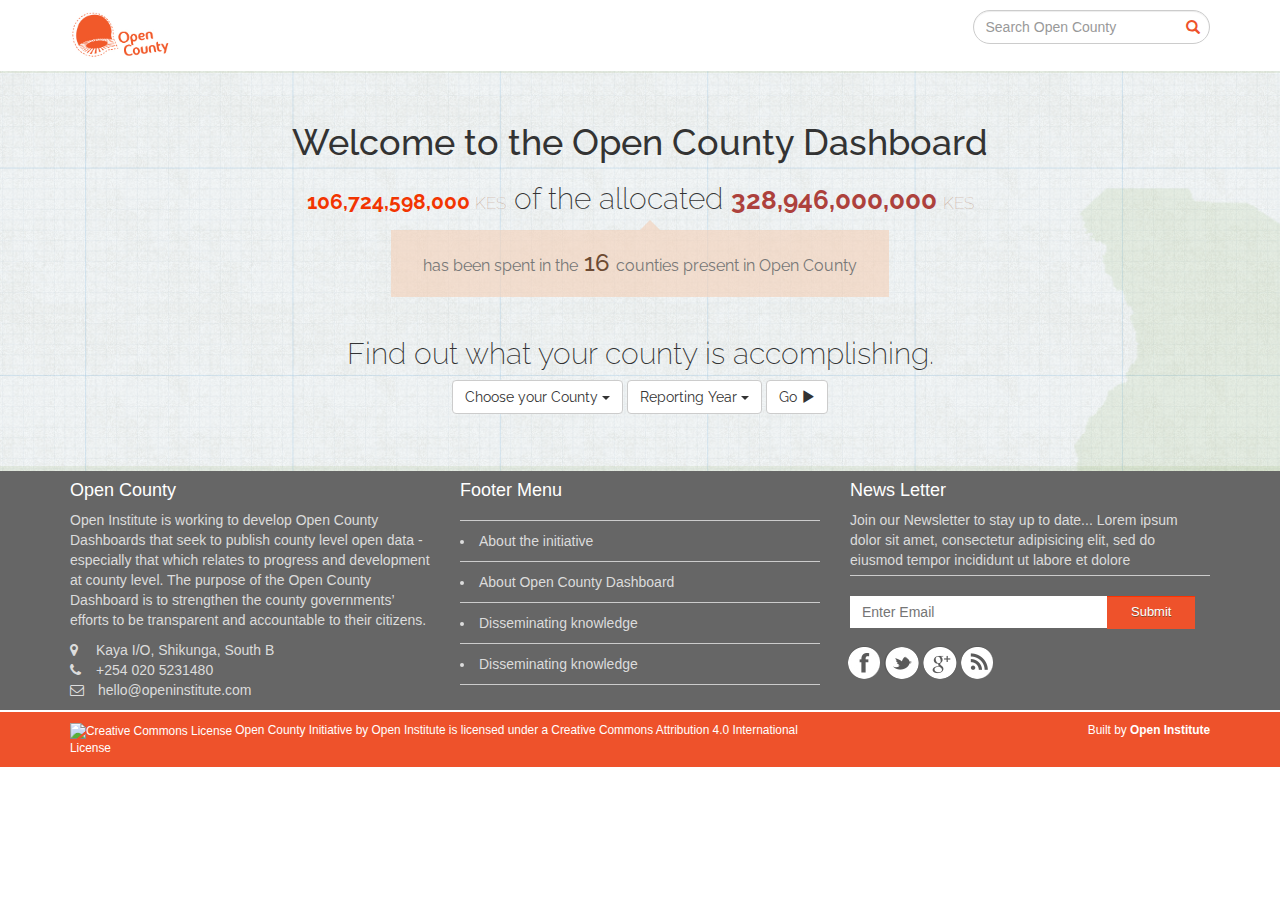
==== home.html @ 311abe21 "added home page" ====
<!DOCTYPE html>
<html lang="en">
  <head>
    <meta charset="utf-8">
    <meta http-equiv="X-UA-Compatible" content="IE=edge">
    <meta name="viewport" content="width=device-width, initial-scale=1">
    <title>Open Institute | Open County</title>

    <!-- Bootstrap -->
    <link href="http://maxcdn.bootstrapcdn.com/bootstrap/3.2.0/css/bootstrap.min.css" rel="stylesheet">
    <link type="text/css" rel="stylesheet" href="http://fonts.googleapis.com/css?family=Lato:400,700|Raleway:400,500,700|Roboto:400,700">
    <link href="css/font-awesome.min.css" rel="stylesheet">
    <link href="css/style.css" rel="stylesheet">
    <link href="css/bullet.css" rel="stylesheet">
    <link href="css/chart.css" rel="stylesheet">
    <link href="css/home.css" rel="stylesheet">

    <!-- HTML5 Shim and Respond.js IE8 support of HTML5 elements and media queries -->
    <!-- WARNING: Respond.js doesn't work if you view the page via file:// -->
    <!--[if lt IE 9]>
      <script src="https://oss.maxcdn.com/html5shiv/3.7.2/html5shiv.min.js"></script>
      <script src="https://oss.maxcdn.com/respond/1.4.2/respond.min.js"></script>
    <![endif]-->
  </head>
  <body>
    <!-- Banner -->
    <div class="banner">
      <div class="container">
        <div class="row">
          <div class="col-md-4">
            <a href="/">
              <img src="img/logo.jpg" class="logo" alt="Open Institute" />
            </a>
          </div>

          <div class="col-md-8 search">
            <form class="form-inline" role="form">
              <div class="form-group has-feedback">
                <input type="text" class="form-control term" placeholder="Search Open County" id="search-term" />
                <span class="glyphicon glyphicon-search form-control-feedback"></span>
              </div>
            </form>
          </div>
        </div>
      </div>
    </div>
    <!-- //End of Banner -->

    <!-- Hero -->
    <div class="hero">
      <div class="container">
        <h1>Welcome to the Open County Dashboard</h1>

        <div class="stats">
          <h2><small class="spent">106,724,598,000 </small><small class="unit">KES</small> of the allocated <small class="allocated">328,946,000,000 </small><small class="unit">KES</small></h2>
        </div>

        <div class="highlights">
          <h3><small class="desc">has been spent in the</small> 16 <small>counties present in Open County</small></h3>
        </div>

        <div class="navigation">
          <h2 class="heading">Find out what your county is accomplishing.</h2>

          <div class="options">
            <div class="dropdown">
              <button class="btn btn-default dropdown-toggle" type="button" id="dropdownMenu1" data-toggle="dropdown">
                Choose your County
                <span class="caret"></span>
              </button>
              <ul class="dropdown-menu" role="menu" aria-labelledby="dropdownMenu1">
                <li class="active"><a role="menuitem" tabindex="-1" href="#">National</a></li>
                <li class="divider"></li>
                <li><a role="menuitem" tabindex="-1" href="#">Nairobi</a></li>
                <li><a role="menuitem" tabindex="-1" href="#">Kisumu</a></li>
                <li><a role="menuitem" tabindex="-1" href="#">Bomet</a></li>
                <li><a role="menuitem" tabindex="-1" href="#">Kiambu</a></li>
              </ul>
            </div>

            <div class="dropdown">
              <button class="btn btn-default dropdown-toggle" type="button" id="dropdownMenu1" data-toggle="dropdown">
                Reporting Year
                <span class="caret"></span>
              </button>
              <ul class="dropdown-menu" role="menu" aria-labelledby="dropdownMenu1">              
                <li><a role="menuitem" tabindex="-1" href="#">2014</a></li>
                <li><a role="menuitem" tabindex="-1" href="#">2013</a></li>
              </ul>
            </div>

            <button type="button" class="btn btn-default btn-go">
              Go
              <span class="glyphicon glyphicon-play"></span>
            </button>
          </div>
        </div>
      </div>
    </div>
    <!-- End of hero -->

    <!-- Footer -->
    <div class="footer">
      <div class="footer-nav">
        <div class="container">
          <div class="row">
            <div class="col-md-4 about">
              <h4>Open County</h4>
              <p>Open Institute is working to develop Open County Dashboards that seek to publish county level open data - especially that which relates to progress and development at county level. The purpose of the Open County Dashboard is to strengthen the county governments’ efforts to be transparent and accountable to their citizens.</p>

              <div class="contacts">
                <ul>
                  <li>
                    <i class="fa fa-map-marker"></i>Kaya I/O, Shikunga, South B
                  </li>
                  <li>
                    <i class="fa fa-phone"></i>+254 020 5231480 
                  </li>
                  <li>
                    <i class="fa fa-envelope-o"></i>hello@openinstitute.com
                  </li>

                </ul>
              </div>
            </div>
            <div class="col-md-4 menu">
              <h4 class="footermenu">Footer Menu</h4>
                <ul class="footer-menu">
                    <li>
                    About the initiative
                    </li>
                    <li>
                    About Open County Dashboard
                    </li>
                    <li>
                    Disseminating knowledge
                    </li>
                    <li>
                    Disseminating knowledge
                    </li>
                  </ul>
            </div>
            <div class="col-md-4 ">
              <h4>News Letter</h4>
              <p class="social">Join our Newsletter to stay up to date...
              Lorem ipsum dolor sit amet, consectetur adipisicing elit, sed do eiusmod
              tempor incididunt ut labore et dolore
              </p>
              <form>
                <div class="row" style="padding-top: 10px;">
                  <div class="col-md-8">
                    <input type="text" placeholder="Enter Email" class="input placeholder">
                  </div>
                  <div class="col-md-4 submit">
                    <a href="#" class="Button">Submit</a>
                  </div>

              </form>
                <div class="socialicons">
                <a href="">
                  <img src="img/facebook.png">
                </a>
                <a href="">
                <img src="img/twitter.png">
                </a>
                <a href="">
                <img src="img/google.png">
                </a>
                <a href="">
                  <img src="img/rss.png">
                </a>
                </div>
              </div>
            </div>
          </div>
        </div>
      </div>

      <!-- Attribution -->
      <div class="attribution">
        <div class="container">
          <div class="row">
            <div class="col-md-8">
              <p>
                <img class="license" alt="Creative Commons License" style="border-width:0" src="http://i.creativecommons.org/l/by/4.0/80x15.png">
                Open County Initiative by Open Institute is licensed under a Creative Commons Attribution 4.0 International License
              </p>
            </div>
            <div class="col-md-4 built">
              <p>Built by <a href="http://openinstitute.com">Open Institute</a></p>
            </div>
          </div>
      </div>
    <!-- End of Footer -->
  </body>
</html>
---- css/style.css ----
.top.title {
	border-bottom: 1px solid #eeeeee;
	color: #999999;
}

.top.title p {
	margin: 10px auto;
}

.top.title .contacts {
	text-align: right;
}

.top.title .number {
	margin-right: 2rem;
}

/* Start of Banner */

.banner {
	padding: 1rem 0px;
}

.banner .logo {
	width: 100px;
}

.banner .search form {
	float: right;
}

.banner .search .form-control.term {
	border-radius: 20px;
}

.banner .search .glyphicon {
	color: #ee522b;
}

/* Main Menu */

.main.menu .navbar {
	border-radius: 0px;
	min-height: 32px;
}

.main.menu .navbar-default {
	background-color: #ffffff;
}

.main.menu .navbar-collapse {
	padding-left: 0px;
	padding-right: 0px;
}

.navbar-default .navbar-nav>.active>a, .navbar-default .navbar-nav>.active>a:hover, .navbar-default .navbar-nav>.active>a:focus {
	background-color: #ee522b;
	color: #ffffff;
}

.main.menu .navbar-nav>li>a {
	padding-top: 5px;
	padding-bottom: 5px;
}

.main.menu li.divider {
	border-left: 1px solid #e7e7e7;
	min-height: 15px;
	margin-top: 5px;
}

/* Infobox */

.highlights {
	display: none;
}

.infobox-container .stat {
	padding: 2rem 3rem;
	text-align: center;
}

.infobox-container .stat h3 {
	float: right;
}

.infobox-container .stat small {
	display: block;
}

.infobox-container .stat i {
	/*float: left;*/
	display: block;
}

.infobox-container .stat {
	border-top-width: 1px;
	border-left-width: 1px;
	border-style: dotted;
	border-color: #D8D8D8;
	border-bottom-width: 1px;
	border-right-width: 0px;
}

.infobox-container .stat:last-child {
	border-right-width: 1px;
}


.charts {
	margin-top: 55px;	
}

.charts .chart {
	margin-bottom: 50px;
}


/* Main Content */
.main h1, h2 {
	margin-top: 10px;
	font-weight: 200;
	display: inline-block;	
	border-bottom: 3px solid #ee522b;
}

.main h1 {
	font-size: 3rem;
}

.main h2 {
	font-size: 2.5rem;
}

.main .toggles .nav-pills>li.active>a, 
.main .toggles .nav-pills>li.active>a:hover, 
.main .toggles .nav-pills>li.active>a:focus {
	background-color: #ee522b;
	color: #ffffff;
}

.main .toggles .nav-pills {
	float: right;
}

.main .toggles .nav-pills>li>a {
	color: #333333;
}

/* Toggles */
.toggles {
	margin-bottom: 20px;
}

/* Allocation */
.main .allocation { 
	margin: 3rem auto;
}

.allocation .table th { 
	color: #666666;
	font-weight: 400;
}

.allocation .table {
	font-size: 0.9em;
}

.allocation .pointer {
	width: 7px;
	height: 14px;
	display: none;
	background: url('../img/pointer.png');
	margin: 0.5px 0.5rem 0px 0px;
}

.regions .dropdown .btn,
.regions .dropdown-menu { 
	width: 100%; 
	border-radius: 0px;
}

.regions .dropdown-menu { 
	padding: 0px 0px 5px;
}

.regions .btn .caret {
	float: right;
	margin-top: 8px;
}

.regions .dropdown-menu .divider {
	margin: 1px 0;
}

.regions .dropdown {
	margin-bottom: 2em;
}

.regions .dropdown .active {
	font-weight: 300;
}


/* Footer */

.footer .footer-nav {
	background-color: #666666;
	padding: 2rem inherit;
	color: #dcdcdc;
	font-weight: 200;
}


.footer .footer-nav h4 {
	color: #ffffff;
	font-weight: 100;
}

.footer .footer-nav .contacts ul {
	list-style-type: none;
	padding-left: 0px;
}

.footer .footer-nav .contacts li {
	font-size: .9.5rem;
}

.footer .footer-nav .contacts i {
	margin-right: 1em;
	min-width: 12px;
}


.footer .attribution {
	background-color: #ee522b;
	border-top: 2px solid #ffffff;
	color: #ffffff;
}

.footer .attribution p {
	margin: 10px auto;
	font-size: .85em;
}

.footer .attribution img.license {
	width: 80px;
	height: 15px;
}

.footer .attribution .built {
	text-align: right;
}

.footer .attribution .built a {
	color: #ffffff;
	font-weight: 700;
}

.footer .attribution a:hover, 
.footer .attribution a:focus {
	color: #ffffff;
	text-decoration: underline;
}

.footer .attribution a {
	color: #ffffff;
	text-decoration: none;
}

.footer .footer-menu li{
	border-bottom: solid 1px #cccccc;
	/*margin-top: 20px;*/
	align-content: center;
	list-style-position: inside;
	padding: 10px 0px;
}

.footer .footermenu {
	border-bottom: solid 1px #cccccc;
	padding-bottom: 20px;
	/*margin-left: 40px;*/
	margin-bottom: 0px;
}

.footer .footer-menu {
	padding-left: 0px;

}

.footer .col-md-4.submit {
	padding-left: 12px;
}

.social {
	
	border-bottom: solid 1px #cccccc;
	margin-top: 0px;
	padding-bottom: 5px;
	
}

.Button {
	box-shadow:inset 0px 1px 0px 0px #ff3300;
	background-color:#ee522b;
	display:inline-block;
	cursor:pointer;
	color:#ffffff;
	font-family:arial;
	font-size:13px;
	padding:7px 24px;
	text-decoration:none;
	text-shadow:0px 1px 0px #854629;
}

.Button:hover {
	color: #ffffff;
	text-decoration: none;
}

.Button:active {
	position:relative;
	top:1px;
}

.input {
	border-bottom-width: 0px;
    border-top-width: 0px;
    padding-top: 0px;
    width: 257px;
    height: 32px;
    border-left-width: 0px;
    border-right-width: 0px;
}

.placeholder {
	padding-left: 12px;
}

.i
{
  display: inline-block;
  -moz-border-radius: 60px;
  -webkit-border-radius: 60px;
  border-radius: 60px;
  -moz-box-shadow: 0px 0px 2px #ffffff;
  -webkit-box-shadow: 0px 0px 2px #ffffff;
  box-shadow: 0px 0px 2px #ffffff;
}

.socialicons {
	margin-top: 50px;
	padding-left: 13px;
}
---- css/bullet.css ----
.bullet.chart {
	margin: 3rem auto;
}

.bullet { font: 10px sans-serif; }
.bullet .tick line { stroke: #666; stroke-width: .5px; }
.bullet .range.s0 { fill: #eee; }
.bullet .measure.s0 { fill: #00b0f6; }
.bullet .title { font-size: 16px; font-weight: 200; }
.bullet .subtitle { fill: #999; }
---- css/chart.css ----
#pieChart svg { display: block; margin: auto;}
.legends td.legend { border-right-width: 7px }
.legends td.legend.a { border-right-color: #ff9c00; }
.legends td.legend.b { border-right-color: #cc0066; }
.legends td.legend.c { border-right-color: #ffff66; }
.legends td.legend.d { border-right-color: #00cc99; }
.legends td.legend.e { border-right-color: #99cc33; }
.legends td.legend.f { border-right-color: #cc3333; }
.legends td.legend.g { border-right-color: #3366cc; }

.axis path, .axis line {
    fill: none;
    stroke: black;
    shape-rendering: crispEdges;
}

.axis text {
    font-family: sans-serif;
    font-size: 12px;
}

.stacked.barchart {
	margin-top: 80px;
}
---- css/home.css ----
.hero {
	background: url('../img/cover.png') 0 -120px no-repeat fixed;
	width: 100%;
	min-height: 400px;
	background-size: cover;
	border-top: 2px solid rgba(115,161,54,0.1);
	border-bottom: 5px solid rgba(115,161,54,0.1);
}

.hero .container {
	padding: 3rem;
	font-family: 'Raleway', sans-serif;
	text-align: center;
}

.hero .stats h2,
.hero .navigation h2 {
	border-bottom: none;
}

.hero small.spent {
	color: #F23501;
	font-weight: 700;
	font-size: 70%;
}

.hero small.allocated {
	color: #AD413C;
	font-weight: 700;
	font-size: 85%;
}

.hero small.unit {
	color: #C19B86;
	font-weight: 100;
	font-size: 55%;
}

.hero .highlights {
	display: inline-block;
	background-color: rgba(243,207,182,0.6);
	color: #6D4B33;
	font-size: 32px;
	padding: 0 1em;
	position: relative;
	z-index: 90;
	margin-top: 5px;
}

.hero .highlights:before {
	content: "";
	display: block;
	width: 0;
	height: 0;
	border: inset 10px;
	border-color: transparent transparent rgba(243,207,182,0.6) transparent;
	border-bottom-style: solid;
	position: absolute;
	top: -20px;
	left: 50%;
}

.hero .highlights h3 {
	margin-bottom: 20px;
}

.hero .navigation {
	margin-top: 30px;
}

.hero .navigation .options .dropdown {
	display: inline-block;
}
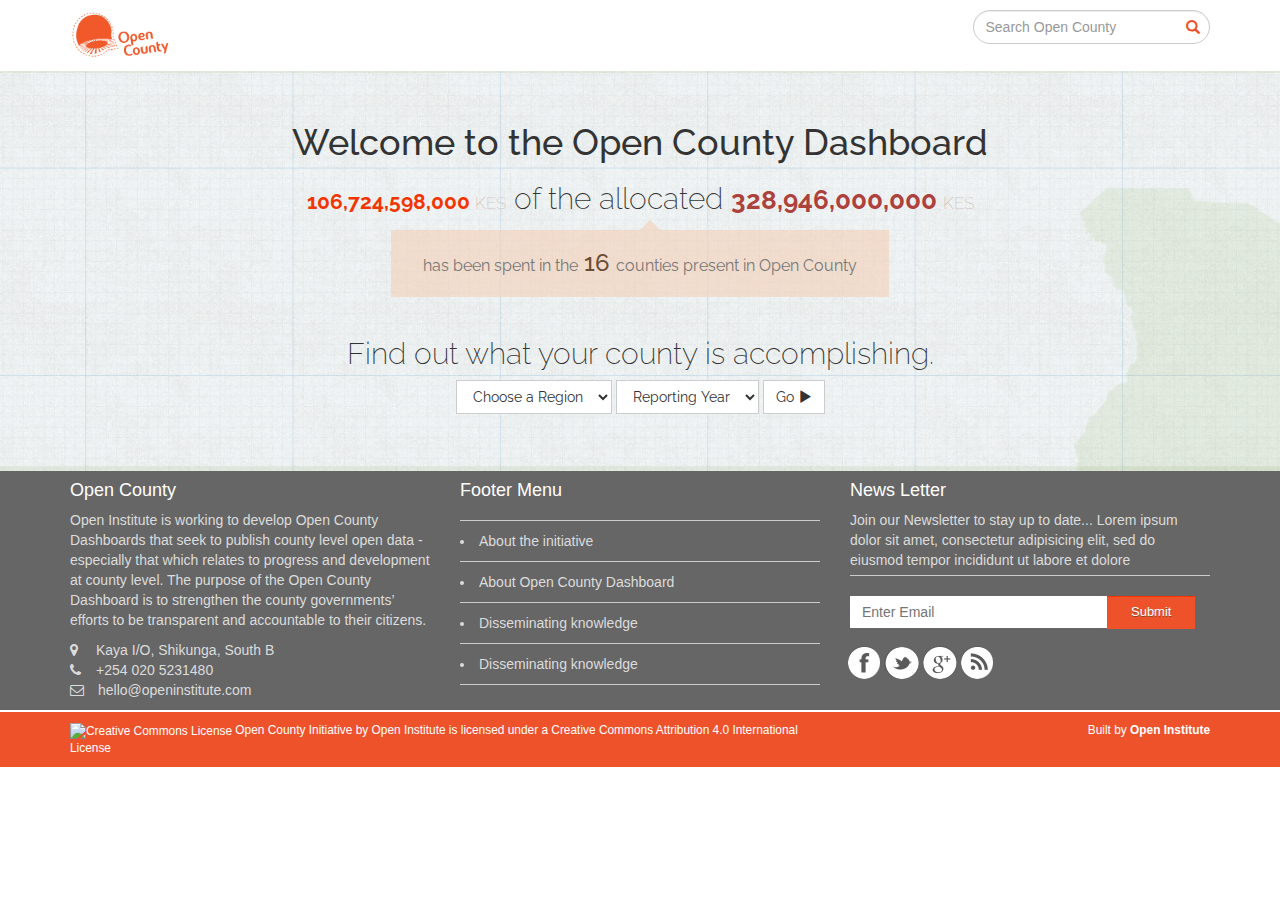
==== commit 46902647: "changed home page" ====
--- a/home.html
+++ b/home.html
@@ -63,34 +63,37 @@
           <h2 class="heading">Find out what your county is accomplishing.</h2>
 
           <div class="options">
+            
             <div class="dropdown">
-              <button class="btn btn-default dropdown-toggle" type="button" id="dropdownMenu1" data-toggle="dropdown">
-                Choose your County
-                <span class="caret"></span>
-              </button>
-              <ul class="dropdown-menu" role="menu" aria-labelledby="dropdownMenu1">
-                <li class="active"><a role="menuitem" tabindex="-1" href="#">National</a></li>
-                <li class="divider"></li>
-                <li><a role="menuitem" tabindex="-1" href="#">Nairobi</a></li>
-                <li><a role="menuitem" tabindex="-1" href="#">Kisumu</a></li>
-                <li><a role="menuitem" tabindex="-1" href="#">Bomet</a></li>
-                <li><a role="menuitem" tabindex="-1" href="#">Kiambu</a></li>
-              </ul>
+                <select class="btn btn-default dropdown-toggle" type="button" name="countyid" id="county" data-toggle="dropdown">
+                  <option value="">Choose a Region</option>
+                  <option value="0">National</option>
+                                      <option class="level1" value="3">Bomet</option>
+                                      <option class="level1" value="4">Embu</option>
+                                      <option class="level1" value="5">Kakamega</option>
+                                      <option class="level1" value="6">Kericho</option>
+                                      <option class="level1" value="7">Kisii</option>
+                                      <option class="level1" value="8">Kisumu</option>
+                                      <option class="level1" value="9">Kitui</option>
+                                      <option class="level1" value="10">Mandera</option>
+                                      <option class="level1" value="11">Meru</option>
+                                      <option class="level1" value="12">Nandi</option>
+                                      <option class="level1" value="1">Nyeri</option>
+                                      <option class="level1" value="14">Siaya</option>
+                                      <option class="level1" value="15">Tharaka Nithi</option>
+                                      <option class="level1" value="16">Wajir</option>
+                                      <option class="level1" value="17">Vihiga</option>
+                                  </select>
             </div>
 
             <div class="dropdown">
-              <button class="btn btn-default dropdown-toggle" type="button" id="dropdownMenu1" data-toggle="dropdown">
-                Reporting Year
-                <span class="caret"></span>
-              </button>
-              <ul class="dropdown-menu" role="menu" aria-labelledby="dropdownMenu1">              
-                <li><a role="menuitem" tabindex="-1" href="#">2014</a></li>
-                <li><a role="menuitem" tabindex="-1" href="#">2013</a></li>
-              </ul>
+              <select class="btn btn-default dropdown-toggle" type="button" name="mwaka" id="mwaka" data-toggle="dropdown">
+                <option value="">Reporting Year</option>
+                <option>2014</option>
+              </select>
             </div>
 
-            <button type="button" class="btn btn-default btn-go">
-              Go
+            <button type="button" class="btn btn-default btn-go" id="submit"> Go
               <span class="glyphicon glyphicon-play"></span>
             </button>
           </div>
--- a/css/home.css
+++ b/css/home.css
@@ -70,4 +70,17 @@
 
 .hero .navigation .options .dropdown {
 	display: inline-block;
+}
+
+.hero .navigation .options .dropdown select {
+	height: 34px;
+	border-radius: 0, add -webkit-appearance: none;
+}
+
+select.btn {
+	border-radius: 0px;
+}
+
+.hero .btn {
+	border-radius: 0px;
 }